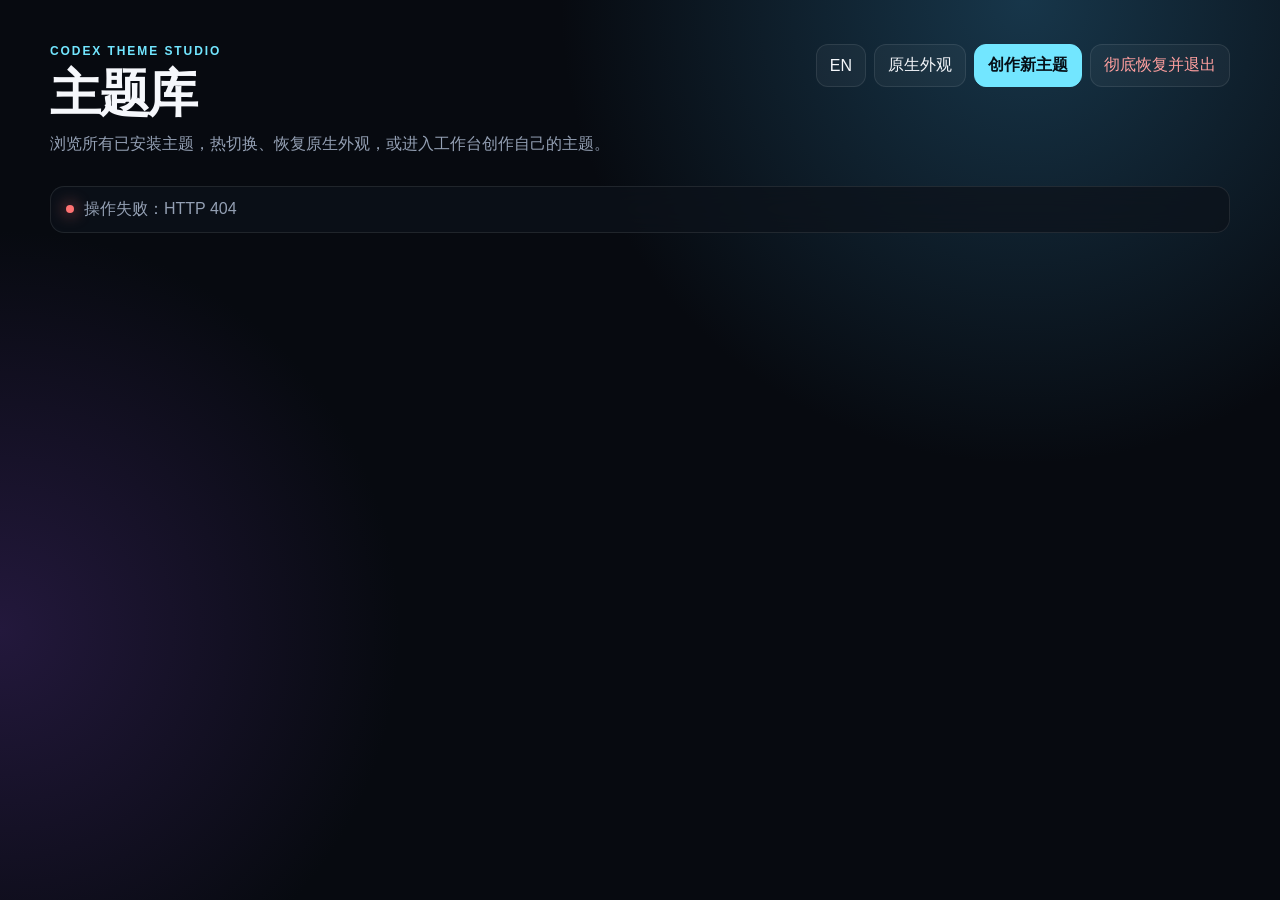
==== assets/switcher/index.html @ 96b840a1 "feat: add unified live theme switching" ====
<!doctype html>
<html lang="zh-CN">
<head>
  <meta charset="utf-8">
  <meta name="viewport" content="width=device-width,initial-scale=1">
  <title>Codex Theme Studio · Theme Library</title>
  <style>
    :root{color-scheme:dark;--bg:#070a10;--panel:#111722;--ink:#f5f7fb;--muted:#94a0b4;--line:#ffffff17;--accent:#72e6ff;--danger:#ff9f9f;font-family:Inter,-apple-system,BlinkMacSystemFont,"Segoe UI",sans-serif}
    *{box-sizing:border-box}body{margin:0;min-height:100vh;color:var(--ink);background:radial-gradient(circle at 80% 0,#17364a 0,transparent 34%),radial-gradient(circle at 0 70%,#23183c 0,transparent 28%),var(--bg)}button{font:inherit}
    .shell{width:min(1180px,calc(100% - 32px));margin:auto;padding:44px 0 64px}.top{display:flex;align-items:flex-start;justify-content:space-between;gap:20px;margin-bottom:28px}.eyebrow{color:var(--accent);font-size:12px;font-weight:750;letter-spacing:.16em}.top h1{font-size:clamp(30px,4vw,52px);line-height:1;margin:10px 0 12px;letter-spacing:-.045em}.top p{max-width:640px;margin:0;color:var(--muted);line-height:1.65}.actions{display:flex;gap:8px;flex-wrap:wrap;justify-content:flex-end}
    button,.link{border:1px solid var(--line);border-radius:12px;background:#ffffff0a;color:var(--ink);padding:10px 13px;cursor:pointer;text-decoration:none;transition:.18s ease}button:hover,.link:hover{border-color:#72e6ff66;background:#72e6ff12}.primary{background:var(--accent);border-color:var(--accent);color:#061018;font-weight:750}.danger{color:var(--danger)}
    .status{display:flex;align-items:center;gap:10px;min-height:46px;margin-bottom:18px;padding:12px 15px;border:1px solid var(--line);border-radius:14px;background:#0d121bbb;backdrop-filter:blur(18px);color:var(--muted)}.dot{width:8px;height:8px;border-radius:50%;background:#5eea9d;box-shadow:0 0 16px #5eea9d}.status[data-busy="true"] .dot{background:#ffd36a;box-shadow:0 0 16px #ffd36a}.status[data-error="true"] .dot{background:#ff7272;box-shadow:0 0 16px #ff7272}
    .grid{display:grid;grid-template-columns:repeat(auto-fit,minmax(260px,1fr));gap:16px}.card{position:relative;overflow:hidden;min-height:310px;border:1px solid var(--line);border-radius:20px;background:var(--panel);box-shadow:0 18px 50px #0005}.card.active{border-color:var(--accent);box-shadow:0 0 0 1px var(--accent),0 18px 60px #0007}.art{height:170px;background:linear-gradient(135deg,var(--c1,#26384b),var(--c2,#101722));background-size:cover;background-position:center}.veil{position:absolute;inset:0 0 auto;height:171px;background:linear-gradient(180deg,transparent 35%,var(--panel) 100%);pointer-events:none}.body{position:relative;padding:16px}.meta{display:flex;justify-content:space-between;align-items:center;gap:8px;color:var(--muted);font-size:12px}.mode{padding:4px 8px;border:1px solid var(--line);border-radius:999px}.body h2{font-size:19px;margin:12px 0 5px}.id{color:var(--muted);font:12px ui-monospace,SFMono-Regular,Menlo,monospace}.card-actions{display:flex;gap:8px;margin-top:18px}.card-actions button{flex:1}.active-label{color:var(--accent);font-weight:700}.empty{padding:54px;border:1px dashed var(--line);border-radius:20px;text-align:center;color:var(--muted)}
    @media(max-width:720px){.shell{padding-top:26px}.top{display:block}.actions{justify-content:flex-start;margin-top:20px}.grid{grid-template-columns:1fr}}
  </style>
</head>
<body>
  <main class="shell">
    <header class="top">
      <div><div class="eyebrow">CODEX THEME STUDIO</div><h1 data-i18n="title">主题库</h1><p data-i18n="subtitle">浏览所有已安装主题，热切换、恢复原生外观，或进入工作台创作自己的主题。</p></div>
      <div class="actions"><button id="language">EN</button><button id="native" data-i18n="native">原生外观</button><button id="studio" class="primary" data-i18n="create">创作新主题</button><button id="shutdown" class="danger" data-i18n="shutdown">彻底恢复并退出</button></div>
    </header>
    <div id="status" class="status"><span class="dot"></span><span data-i18n="loading">正在连接主题服务…</span></div>
    <section id="grid" class="grid" aria-live="polite"></section>
  </main>
  <script>
    const token=new URL(location.href).hash.slice(1);let lang=localStorage.getItem('cts-language')||'zh';let state=null;
    const copy={zh:{title:'主题库',subtitle:'浏览所有已安装主题，热切换、恢复原生外观，或进入工作台创作自己的主题。',native:'原生外观',create:'创作新主题',shutdown:'彻底恢复并退出',loading:'正在连接主题服务…',ready:'主题服务已连接',nativeState:'当前使用原生外观',apply:'应用主题',active:'正在使用',light:'浅色',dark:'深色',switching:'正在安全切换主题…',restoring:'正在恢复原生外观…',stopped:'已彻底恢复，主题服务已退出。',empty:'没有发现可用主题。',error:'操作失败：'},en:{title:'Theme library',subtitle:'Browse installed themes, switch live, restore native appearance, or create a new theme.',native:'Native appearance',create:'Create theme',shutdown:'Restore & quit',loading:'Connecting to the theme service…',ready:'Theme service connected',nativeState:'Native appearance is active',apply:'Apply theme',active:'Active',light:'Light',dark:'Dark',switching:'Switching theme safely…',restoring:'Restoring native appearance…',stopped:'Native appearance restored and the theme service stopped.',empty:'No valid themes found.',error:'Operation failed: '}};
    const t=k=>copy[lang][k]||k;const status=document.querySelector('#status');
    function translate(){document.documentElement.lang=lang==='zh'?'zh-CN':'en';document.querySelectorAll('[data-i18n]').forEach(n=>n.textContent=t(n.dataset.i18n));document.querySelector('#language').textContent=lang==='zh'?'EN':'中文';if(state)render(state)}
    function setStatus(message,kind='ok'){status.dataset.busy=kind==='busy';status.dataset.error=kind==='error';status.lastElementChild.textContent=message}
    async function api(route,body){const response=await fetch(`/api/${route}`,{method:body?'POST':'GET',headers:{'x-cts-token':token,...(body?{'content-type':'application/json'}:{})},body:body?JSON.stringify(body):undefined});const data=await response.json().catch(()=>({}));if(!response.ok)throw new Error(data.error||`HTTP ${response.status}`);return data}
    async function art(id,node){try{const response=await fetch(`/api/art/${encodeURIComponent(id)}`,{headers:{'x-cts-token':token}});if(!response.ok)return;const blob=await response.blob();node.style.backgroundImage=`url("${URL.createObjectURL(blob)}")`}catch{}}
    function render(data){state=data;const grid=document.querySelector('#grid');grid.replaceChildren();setStatus(data.activeTheme?`${t('ready')} · ${data.activeTheme}`:t('nativeState'));if(!data.themes.length){const empty=document.createElement('div');empty.className='empty';empty.textContent=t('empty');grid.append(empty);return}for(const item of data.themes){const card=document.createElement('article');card.className='card'+(item.id===data.activeTheme?' active':'');const artNode=document.createElement('div');artNode.className='art';const palette=item.palette||{};artNode.style.setProperty('--c1',palette.accent||'#26384b');artNode.style.setProperty('--c2',palette.surface||'#101722');card.append(artNode);const veil=document.createElement('div');veil.className='veil';card.append(veil);const body=document.createElement('div');body.className='body';const meta=document.createElement('div');meta.className='meta';const version=document.createElement('span');version.textContent=`v${item.version}`;const mode=document.createElement('span');mode.className='mode';mode.textContent=t(item.designedFor==='dark'?'dark':'light');meta.append(version,mode);const h=document.createElement('h2');h.textContent=item.displayName;const id=document.createElement('div');id.className='id';id.textContent=item.id;const actions=document.createElement('div');actions.className='card-actions';const button=document.createElement('button');button.className=item.id===data.activeTheme?'active-label':'primary';button.disabled=item.id===data.activeTheme;button.textContent=t(item.id===data.activeTheme?'active':'apply');button.onclick=async()=>{setStatus(t('switching'),'busy');try{render(await api('switch',{theme:item.id}))}catch(error){setStatus(t('error')+error.message,'error')}};actions.append(button);body.append(meta,h,id,actions);card.append(body);grid.append(card);if(item.hasArt)art(item.id,artNode)}}
    async function refresh(){try{render(await api('themes'))}catch(error){setStatus(t('error')+error.message,'error')}}
    document.querySelector('#language').onclick=()=>{lang=lang==='zh'?'en':'zh';localStorage.setItem('cts-language',lang);translate()};
    document.querySelector('#native').onclick=async()=>{setStatus(t('restoring'),'busy');try{render(await api('native',{}))}catch(error){setStatus(t('error')+error.message,'error')}};
    document.querySelector('#studio').onclick=async()=>{try{await api('studio',{});setStatus(t('ready'))}catch(error){setStatus(t('error')+error.message,'error')}};
    document.querySelector('#shutdown').onclick=async()=>{if(!confirm(t('shutdown')+'?'))return;setStatus(t('restoring'),'busy');try{await api('shutdown',{});setStatus(t('stopped'));document.querySelectorAll('button').forEach(n=>n.disabled=true)}catch(error){setStatus(t('error')+error.message,'error')}};
    translate();refresh();
  </script>
</body>
</html>
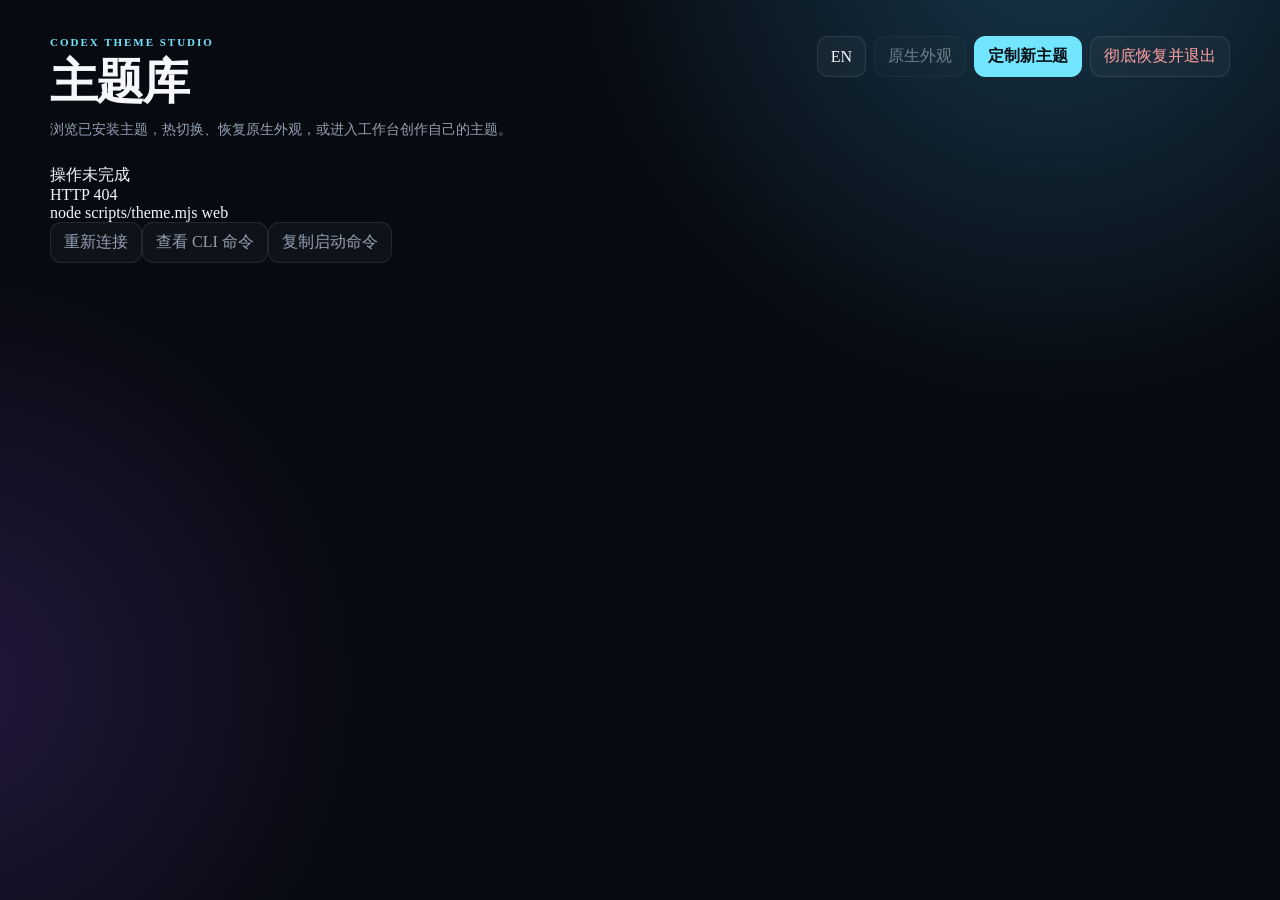
==== commit 4191d446: "Add dual-mode creation and quota widget" ====
--- a/assets/switcher/index.html
+++ b/assets/switcher/index.html
@@ -4,39 +4,51 @@
   <meta charset="utf-8">
   <meta name="viewport" content="width=device-width,initial-scale=1">
   <title>Codex Theme Studio · Theme Library</title>
+  <link rel="stylesheet" href="/assets/studio-shell.css">
   <style>
-    :root{color-scheme:dark;--bg:#070a10;--panel:#111722;--ink:#f5f7fb;--muted:#94a0b4;--line:#ffffff17;--accent:#72e6ff;--danger:#ff9f9f;font-family:Inter,-apple-system,BlinkMacSystemFont,"Segoe UI",sans-serif}
-    *{box-sizing:border-box}body{margin:0;min-height:100vh;color:var(--ink);background:radial-gradient(circle at 80% 0,#17364a 0,transparent 34%),radial-gradient(circle at 0 70%,#23183c 0,transparent 28%),var(--bg)}button{font:inherit}
-    .shell{width:min(1180px,calc(100% - 32px));margin:auto;padding:44px 0 64px}.top{display:flex;align-items:flex-start;justify-content:space-between;gap:20px;margin-bottom:28px}.eyebrow{color:var(--accent);font-size:12px;font-weight:750;letter-spacing:.16em}.top h1{font-size:clamp(30px,4vw,52px);line-height:1;margin:10px 0 12px;letter-spacing:-.045em}.top p{max-width:640px;margin:0;color:var(--muted);line-height:1.65}.actions{display:flex;gap:8px;flex-wrap:wrap;justify-content:flex-end}
-    button,.link{border:1px solid var(--line);border-radius:12px;background:#ffffff0a;color:var(--ink);padding:10px 13px;cursor:pointer;text-decoration:none;transition:.18s ease}button:hover,.link:hover{border-color:#72e6ff66;background:#72e6ff12}.primary{background:var(--accent);border-color:var(--accent);color:#061018;font-weight:750}.danger{color:var(--danger)}
-    .status{display:flex;align-items:center;gap:10px;min-height:46px;margin-bottom:18px;padding:12px 15px;border:1px solid var(--line);border-radius:14px;background:#0d121bbb;backdrop-filter:blur(18px);color:var(--muted)}.dot{width:8px;height:8px;border-radius:50%;background:#5eea9d;box-shadow:0 0 16px #5eea9d}.status[data-busy="true"] .dot{background:#ffd36a;box-shadow:0 0 16px #ffd36a}.status[data-error="true"] .dot{background:#ff7272;box-shadow:0 0 16px #ff7272}
-    .grid{display:grid;grid-template-columns:repeat(auto-fit,minmax(260px,1fr));gap:16px}.card{position:relative;overflow:hidden;min-height:310px;border:1px solid var(--line);border-radius:20px;background:var(--panel);box-shadow:0 18px 50px #0005}.card.active{border-color:var(--accent);box-shadow:0 0 0 1px var(--accent),0 18px 60px #0007}.art{height:170px;background:linear-gradient(135deg,var(--c1,#26384b),var(--c2,#101722));background-size:cover;background-position:center}.veil{position:absolute;inset:0 0 auto;height:171px;background:linear-gradient(180deg,transparent 35%,var(--panel) 100%);pointer-events:none}.body{position:relative;padding:16px}.meta{display:flex;justify-content:space-between;align-items:center;gap:8px;color:var(--muted);font-size:12px}.mode{padding:4px 8px;border:1px solid var(--line);border-radius:999px}.body h2{font-size:19px;margin:12px 0 5px}.id{color:var(--muted);font:12px ui-monospace,SFMono-Regular,Menlo,monospace}.card-actions{display:flex;gap:8px;margin-top:18px}.card-actions button{flex:1}.active-label{color:var(--accent);font-weight:700}.empty{padding:54px;border:1px dashed var(--line);border-radius:20px;text-align:center;color:var(--muted)}
-    @media(max-width:720px){.shell{padding-top:26px}.top{display:block}.actions{justify-content:flex-start;margin-top:20px}.grid{grid-template-columns:1fr}}
+    :root{color-scheme:dark;--bg:#070a10;--panel:#111722;--panel-strong:#151d2a;--ink:#f5f7fb;--muted:#94a0b4;--line:#ffffff17;--accent:#72e6ff;--danger:#ff9f9f;font-family:var(--cts-font)}
+    *{box-sizing:border-box}body{margin:0;min-height:100vh;color:var(--ink);background:radial-gradient(circle at 82% -8%,#17364a 0,transparent 34%),radial-gradient(circle at -4% 76%,#23183c 0,transparent 29%),var(--bg)}button{font:inherit}
+    .shell{width:min(1180px,calc(100% - 32px));margin:auto;padding:36px 0 68px}.top{display:flex;align-items:flex-start;justify-content:space-between;gap:28px;margin-bottom:24px}.eyebrow{color:var(--accent);font-size:11px;font-weight:780;letter-spacing:.18em}.top h1{font-size:clamp(32px,4vw,48px);line-height:1;margin:10px 0 12px;letter-spacing:-.045em}.top p{max-width:620px;margin:0;color:var(--muted);font-size:14px;line-height:1.65}.actions{display:flex;gap:8px;flex-wrap:wrap;justify-content:flex-end}
+    button,.link{min-height:40px;border:1px solid var(--line);border-radius:11px;background:#ffffff09;color:var(--ink);padding:9px 13px;cursor:pointer;text-decoration:none;transition:border-color .16s ease,background .16s ease,opacity .16s ease}button:hover,.link:hover{border-color:#72e6ff66;background:#72e6ff10}button:disabled{cursor:not-allowed;opacity:.42}.primary{background:var(--accent);border-color:var(--accent);color:#061018;font-weight:760}.danger{color:var(--danger)}.quiet{color:var(--muted)}
+    .service-wrap{margin-bottom:20px}.grid{display:grid;grid-template-columns:repeat(auto-fit,minmax(265px,1fr));gap:18px}.card{position:relative;overflow:hidden;min-height:326px;border:1px solid var(--line);border-radius:18px;background:var(--panel);box-shadow:0 18px 52px #0004;transition:transform .18s ease,border-color .18s ease,box-shadow .18s ease}.card:hover{transform:translateY(-2px);border-color:#ffffff28;box-shadow:0 24px 62px #0006}.card.active{border-color:#72e6ff9e;box-shadow:0 0 0 1px #72e6ff52,0 22px 62px #0006}.active-chip{position:absolute;z-index:2;top:12px;left:12px;padding:5px 9px;border:1px solid #72e6ff55;border-radius:999px;color:#baf3ff;background:#07111bde;font-size:10px;font-weight:760;backdrop-filter:blur(12px)}.art{height:174px;background:linear-gradient(135deg,var(--c1,#26384b),var(--c2,#101722));background-size:cover;background-position:center}.veil{position:absolute;inset:0 0 auto;height:175px;background:linear-gradient(180deg,transparent 38%,var(--panel) 100%);pointer-events:none}.body{position:relative;padding:17px}.meta{display:flex;justify-content:space-between;align-items:center;gap:8px;color:var(--muted);font-size:11px}.mode{padding:4px 8px;border:1px solid var(--line);border-radius:999px}.body h2{min-height:46px;margin:12px 0 5px;font-size:19px;line-height:1.22;letter-spacing:-.02em}.id{color:var(--muted);font:11px ui-monospace,SFMono-Regular,Menlo,monospace}.card-actions{display:flex;gap:8px;margin-top:18px}.card-actions button{flex:1}.active-label{color:var(--accent);font-weight:700}.empty{grid-column:1/-1;padding:54px;border:1px dashed var(--line);border-radius:18px;text-align:center;color:var(--muted)}
+    @media(max-width:720px){.shell{padding-top:26px}.top{display:block}.actions{justify-content:flex-start;margin-top:20px}.grid{grid-template-columns:1fr}.body h2{min-height:auto}}
   </style>
 </head>
 <body>
   <main class="shell">
     <header class="top">
-      <div><div class="eyebrow">CODEX THEME STUDIO</div><h1 data-i18n="title">主题库</h1><p data-i18n="subtitle">浏览所有已安装主题，热切换、恢复原生外观，或进入工作台创作自己的主题。</p></div>
-      <div class="actions"><button id="language">EN</button><button id="native" data-i18n="native">原生外观</button><button id="studio" class="primary" data-i18n="create">创作新主题</button><button id="shutdown" class="danger" data-i18n="shutdown">彻底恢复并退出</button></div>
+      <div><div class="eyebrow">CODEX THEME STUDIO</div><h1 data-i18n="title">主题库</h1><p data-i18n="subtitle">浏览已安装主题，热切换、恢复原生外观，或进入工作台创作自己的主题。</p></div>
+      <div class="actions"><button id="language">EN</button><button id="native" data-requires-runtime data-i18n="native">原生外观</button><button id="studio" class="primary" data-i18n="create">定制新主题</button><button id="shutdown" class="danger" data-i18n="shutdown">彻底恢复并退出</button></div>
     </header>
-    <div id="status" class="status"><span class="dot"></span><span data-i18n="loading">正在连接主题服务…</span></div>
+    <section class="service-wrap">
+      <div id="service" class="cts-service-panel" data-state="busy">
+        <div class="cts-service-summary"><span class="cts-service-dot"></span><div><div id="serviceTitle" class="cts-service-title" data-i18n="loading">正在连接主题服务…</div><div id="serviceDetail" class="cts-service-detail" data-i18n="loadingDetail">正在检查管理器和 Codex 运行时。</div><div id="command" class="cts-command"></div></div></div>
+        <div class="cts-service-actions"><button id="retry" class="quiet" data-i18n="retry">重新连接</button><button id="showCommand" class="quiet" data-i18n="showCommand">查看 CLI 命令</button><button id="copyCommand" class="quiet" data-i18n="copyCommand">复制启动命令</button></div>
+      </div>
+    </section>
     <section id="grid" class="grid" aria-live="polite"></section>
   </main>
   <script>
-    const token=new URL(location.href).hash.slice(1);let lang=localStorage.getItem('cts-language')||'zh';let state=null;
-    const copy={zh:{title:'主题库',subtitle:'浏览所有已安装主题，热切换、恢复原生外观，或进入工作台创作自己的主题。',native:'原生外观',create:'创作新主题',shutdown:'彻底恢复并退出',loading:'正在连接主题服务…',ready:'主题服务已连接',nativeState:'当前使用原生外观',apply:'应用主题',active:'正在使用',light:'浅色',dark:'深色',switching:'正在安全切换主题…',restoring:'正在恢复原生外观…',stopped:'已彻底恢复，主题服务已退出。',empty:'没有发现可用主题。',error:'操作失败：'},en:{title:'Theme library',subtitle:'Browse installed themes, switch live, restore native appearance, or create a new theme.',native:'Native appearance',create:'Create theme',shutdown:'Restore & quit',loading:'Connecting to the theme service…',ready:'Theme service connected',nativeState:'Native appearance is active',apply:'Apply theme',active:'Active',light:'Light',dark:'Dark',switching:'Switching theme safely…',restoring:'Restoring native appearance…',stopped:'Native appearance restored and the theme service stopped.',empty:'No valid themes found.',error:'Operation failed: '}};
-    const t=k=>copy[lang][k]||k;const status=document.querySelector('#status');
-    function translate(){document.documentElement.lang=lang==='zh'?'zh-CN':'en';document.querySelectorAll('[data-i18n]').forEach(n=>n.textContent=t(n.dataset.i18n));document.querySelector('#language').textContent=lang==='zh'?'EN':'中文';if(state)render(state)}
-    function setStatus(message,kind='ok'){status.dataset.busy=kind==='busy';status.dataset.error=kind==='error';status.lastElementChild.textContent=message}
-    async function api(route,body){const response=await fetch(`/api/${route}`,{method:body?'POST':'GET',headers:{'x-cts-token':token,...(body?{'content-type':'application/json'}:{})},body:body?JSON.stringify(body):undefined});const data=await response.json().catch(()=>({}));if(!response.ok)throw new Error(data.error||`HTTP ${response.status}`);return data}
-    async function art(id,node){try{const response=await fetch(`/api/art/${encodeURIComponent(id)}`,{headers:{'x-cts-token':token}});if(!response.ok)return;const blob=await response.blob();node.style.backgroundImage=`url("${URL.createObjectURL(blob)}")`}catch{}}
-    function render(data){state=data;const grid=document.querySelector('#grid');grid.replaceChildren();setStatus(data.activeTheme?`${t('ready')} · ${data.activeTheme}`:t('nativeState'));if(!data.themes.length){const empty=document.createElement('div');empty.className='empty';empty.textContent=t('empty');grid.append(empty);return}for(const item of data.themes){const card=document.createElement('article');card.className='card'+(item.id===data.activeTheme?' active':'');const artNode=document.createElement('div');artNode.className='art';const palette=item.palette||{};artNode.style.setProperty('--c1',palette.accent||'#26384b');artNode.style.setProperty('--c2',palette.surface||'#101722');card.append(artNode);const veil=document.createElement('div');veil.className='veil';card.append(veil);const body=document.createElement('div');body.className='body';const meta=document.createElement('div');meta.className='meta';const version=document.createElement('span');version.textContent=`v${item.version}`;const mode=document.createElement('span');mode.className='mode';mode.textContent=t(item.designedFor==='dark'?'dark':'light');meta.append(version,mode);const h=document.createElement('h2');h.textContent=item.displayName;const id=document.createElement('div');id.className='id';id.textContent=item.id;const actions=document.createElement('div');actions.className='card-actions';const button=document.createElement('button');button.className=item.id===data.activeTheme?'active-label':'primary';button.disabled=item.id===data.activeTheme;button.textContent=t(item.id===data.activeTheme?'active':'apply');button.onclick=async()=>{setStatus(t('switching'),'busy');try{render(await api('switch',{theme:item.id}))}catch(error){setStatus(t('error')+error.message,'error')}};actions.append(button);body.append(meta,h,id,actions);card.append(body);grid.append(card);if(item.hasArt)art(item.id,artNode)}}
-    async function refresh(){try{render(await api('themes'))}catch(error){setStatus(t('error')+error.message,'error')}}
+    const token=new URL(location.href).hash.slice(1);let lang=localStorage.getItem('cts-language')||'zh';let state=null;let serviceState='busy';
+    const copy={zh:{title:'主题库',subtitle:'浏览已安装主题，热切换、恢复原生外观，或进入工作台创作自己的主题。',native:'原生外观',create:'定制新主题',shutdown:'彻底恢复并退出',loading:'正在连接主题服务…',loadingDetail:'正在检查管理器和 Codex 运行时。',ready:'主题服务已连接',readyDetail:'页面与命令行共享同一运行状态，可以安全热切换。',nativeState:'当前使用原生外观',apply:'应用主题',active:'正在使用',light:'浅色',dark:'深色',switching:'正在安全切换主题…',restoring:'正在恢复原生外观…',stopped:'主题服务已退出',stoppedDetail:'原生外观已恢复。再次使用时请运行启动命令。',empty:'没有发现可用主题。',retry:'重新连接',showCommand:'查看 CLI 命令',hideCommand:'收起 CLI 命令',copyCommand:'复制启动命令',copied:'启动命令已复制',offline:'主题服务尚未启动',offlineDetail:'页面无法连接本地管理器。请运行桌面入口或 CLI 启动主题库。',unattached:'Codex 尚未接管',unattachedDetail:'管理器已启动，但当前没有可用的 Codex 页面。可能需要明确授权后重启接管。',stale:'运行会话已失效',staleDetail:'旧的 Codex 调试会话已经关闭。请重新接管后再切换主题。',restart:'需要重新接管 Codex',restartDetail:'为保护当前任务，页面不会自行重启 Codex。请在确认后使用 CLI 重新接管。',operationFailed:'操作未完成',operationDetail:'主题未改变，请检查状态后重试。'},en:{title:'Theme library',subtitle:'Browse installed themes, switch live, restore native appearance, or customize a new theme.',native:'Native appearance',create:'Customize theme',shutdown:'Restore & quit',loading:'Connecting to theme service…',loadingDetail:'Checking the manager and Codex runtime.',ready:'Theme service connected',readyDetail:'The page and CLI share one runtime state and can switch safely.',nativeState:'Native appearance is active',apply:'Apply theme',active:'Active',light:'Light',dark:'Dark',switching:'Switching theme safely…',restoring:'Restoring native appearance…',stopped:'Theme service stopped',stoppedDetail:'Native appearance is restored. Run the start command when needed.',empty:'No valid themes found.',retry:'Reconnect',showCommand:'Show CLI command',hideCommand:'Hide CLI command',copyCommand:'Copy start command',copied:'Start command copied',offline:'Theme service is not running',offlineDetail:'The local manager is unreachable. Use the desktop launcher or CLI to open the library.',unattached:'Codex is not attached',unattachedDetail:'The manager is running, but no eligible Codex page is connected. Explicit restart authorization may be required.',stale:'Runtime session is stale',staleDetail:'The previous Codex debugging session has closed. Reattach before switching themes.',restart:'Codex reattachment required',restartDetail:'The page never restarts Codex by itself. Confirm first, then reattach through the CLI.',operationFailed:'Operation did not complete',operationDetail:'The theme was not changed. Check the status and retry.'}};
+    const t=key=>copy[lang][key]||key;const service=document.querySelector('#service');const command=document.querySelector('#command');
+    const startCommand='node scripts/theme.mjs web';const reconnectCommand='node scripts/theme.mjs use <theme-id> --restart-existing';
+    function translate(){document.documentElement.lang=lang==='zh'?'zh-CN':'en';document.querySelectorAll('[data-i18n]').forEach(node=>node.textContent=t(node.dataset.i18n));document.querySelector('#language').textContent=lang==='zh'?'EN':'中文';renderService(serviceState);if(state)render(state)}
+    function setInteractive(enabled){document.querySelectorAll('[data-requires-runtime],.card-actions button').forEach(node=>node.disabled=!enabled||node.dataset.active==='true')}
+    function renderService(kind,detail){serviceState=kind;service.dataset.state=kind;const titles={busy:'loading',ready:'ready',offline:'offline',unattached:'unattached',stale:'stale',restart:'restart',stopped:'stopped',error:'operationFailed'};const details={busy:'loadingDetail',ready:'readyDetail',offline:'offlineDetail',unattached:'unattachedDetail',stale:'staleDetail',restart:'restartDetail',stopped:'stoppedDetail',error:'operationDetail'};document.querySelector('#serviceTitle').textContent=t(titles[kind]||'operationFailed');document.querySelector('#serviceDetail').textContent=detail||t(details[kind]||'operationDetail');command.textContent=['restart','stale','unattached'].includes(kind)?reconnectCommand:startCommand;setInteractive(kind==='ready')}
+    function classify(error){const message=String(error?.message||error);if(/Failed to fetch|fetch failed|NetworkError|ECONNREFUSED/i.test(message))return['offline'];if(/CDP session|session is closed|session closed/i.test(message))return['stale'];if(/restart|already running without Theme Studio CDP|no eligible|zero renderers/i.test(message))return['restart'];return['error',message]}
+    async function api(route,body){const response=await fetch(`/api/${route}`,{method:body===undefined?'GET':'POST',headers:{'x-cts-token':token,...(body===undefined?{}:{'content-type':'application/json'})},body:body===undefined?undefined:JSON.stringify(body),signal:AbortSignal.timeout(5000)});const data=await response.json().catch(()=>({}));if(!response.ok)throw new Error(data.error||`HTTP ${response.status}`);return data}
+    async function art(id,node){try{const response=await fetch(`/api/art/${encodeURIComponent(id)}`,{headers:{'x-cts-token':token},signal:AbortSignal.timeout(5000)});if(!response.ok)return;const blob=await response.blob();node.style.backgroundImage=`url("${URL.createObjectURL(blob)}")`}catch{}}
+    function render(data){state=data;const grid=document.querySelector('#grid');grid.replaceChildren();if(!data.themes.length){const empty=document.createElement('div');empty.className='empty';empty.textContent=t('empty');grid.append(empty);return}for(const item of data.themes){const active=item.id===data.activeTheme;const card=document.createElement('article');card.className='card'+(active?' active':'');if(active){const chip=document.createElement('span');chip.className='active-chip';chip.textContent=t('active');card.append(chip)}const artNode=document.createElement('div');artNode.className='art';const palette=item.palette||{};artNode.style.setProperty('--c1',palette.accent||'#26384b');artNode.style.setProperty('--c2',palette.surface||'#101722');card.append(artNode);const veil=document.createElement('div');veil.className='veil';card.append(veil);const body=document.createElement('div');body.className='body';const meta=document.createElement('div');meta.className='meta';const version=document.createElement('span');version.textContent=`v${item.version}`;const mode=document.createElement('span');mode.className='mode';mode.textContent=t(item.designedFor==='dark'?'dark':'light');meta.append(version,mode);const heading=document.createElement('h2');heading.textContent=item.displayName;const id=document.createElement('div');id.className='id';id.textContent=item.id;const actions=document.createElement('div');actions.className='card-actions';const button=document.createElement('button');button.className=active?'active-label':'primary';button.dataset.active=String(active);button.disabled=active||serviceState!=='ready';button.textContent=t(active?'active':'apply');button.onclick=()=>switchTheme(item.id);actions.append(button);body.append(meta,heading,id,actions);card.append(body);grid.append(card);if(item.hasArt)art(item.id,artNode)}}
+    async function refresh(){renderService('busy');try{const data=await api('themes');render(data);renderService(data.runtimeReady===false?'unattached':'ready',data.activeTheme?`${t('readyDetail')} · ${data.activeTheme}`:t('nativeState'))}catch(error){renderService(...classify(error))}}
+    async function switchTheme(theme){renderService('busy',t('switching'));try{const data=await api('switch',{theme});render(data);renderService('ready',`${t('readyDetail')} · ${data.activeTheme}`)}catch(error){renderService(...classify(error))}}
     document.querySelector('#language').onclick=()=>{lang=lang==='zh'?'en':'zh';localStorage.setItem('cts-language',lang);translate()};
-    document.querySelector('#native').onclick=async()=>{setStatus(t('restoring'),'busy');try{render(await api('native',{}))}catch(error){setStatus(t('error')+error.message,'error')}};
-    document.querySelector('#studio').onclick=async()=>{try{await api('studio',{});setStatus(t('ready'))}catch(error){setStatus(t('error')+error.message,'error')}};
-    document.querySelector('#shutdown').onclick=async()=>{if(!confirm(t('shutdown')+'?'))return;setStatus(t('restoring'),'busy');try{await api('shutdown',{});setStatus(t('stopped'));document.querySelectorAll('button').forEach(n=>n.disabled=true)}catch(error){setStatus(t('error')+error.message,'error')}};
+    document.querySelector('#retry').onclick=refresh;
+    document.querySelector('#showCommand').onclick=()=>{command.classList.toggle('visible');document.querySelector('#showCommand').textContent=t(command.classList.contains('visible')?'hideCommand':'showCommand')};
+    document.querySelector('#copyCommand').onclick=async()=>{await navigator.clipboard.writeText(command.textContent||startCommand);document.querySelector('#copyCommand').textContent=t('copied');setTimeout(()=>document.querySelector('#copyCommand').textContent=t('copyCommand'),1600)};
+    document.querySelector('#native').onclick=async()=>{renderService('busy',t('restoring'));try{const data=await api('native',{});render(data);renderService('ready',t('nativeState'))}catch(error){renderService(...classify(error))}};
+    document.querySelector('#studio').onclick=async()=>{try{await api('studio',{});renderService('ready')}catch(error){renderService(...classify(error))}};
+    document.querySelector('#shutdown').onclick=async()=>{if(!confirm(t('shutdown')+'?'))return;renderService('busy',t('restoring'));try{await api('shutdown',{});renderService('stopped');document.querySelectorAll('button').forEach(node=>node.disabled=true)}catch(error){renderService(...classify(error))}};
     translate();refresh();
   </script>
 </body>
